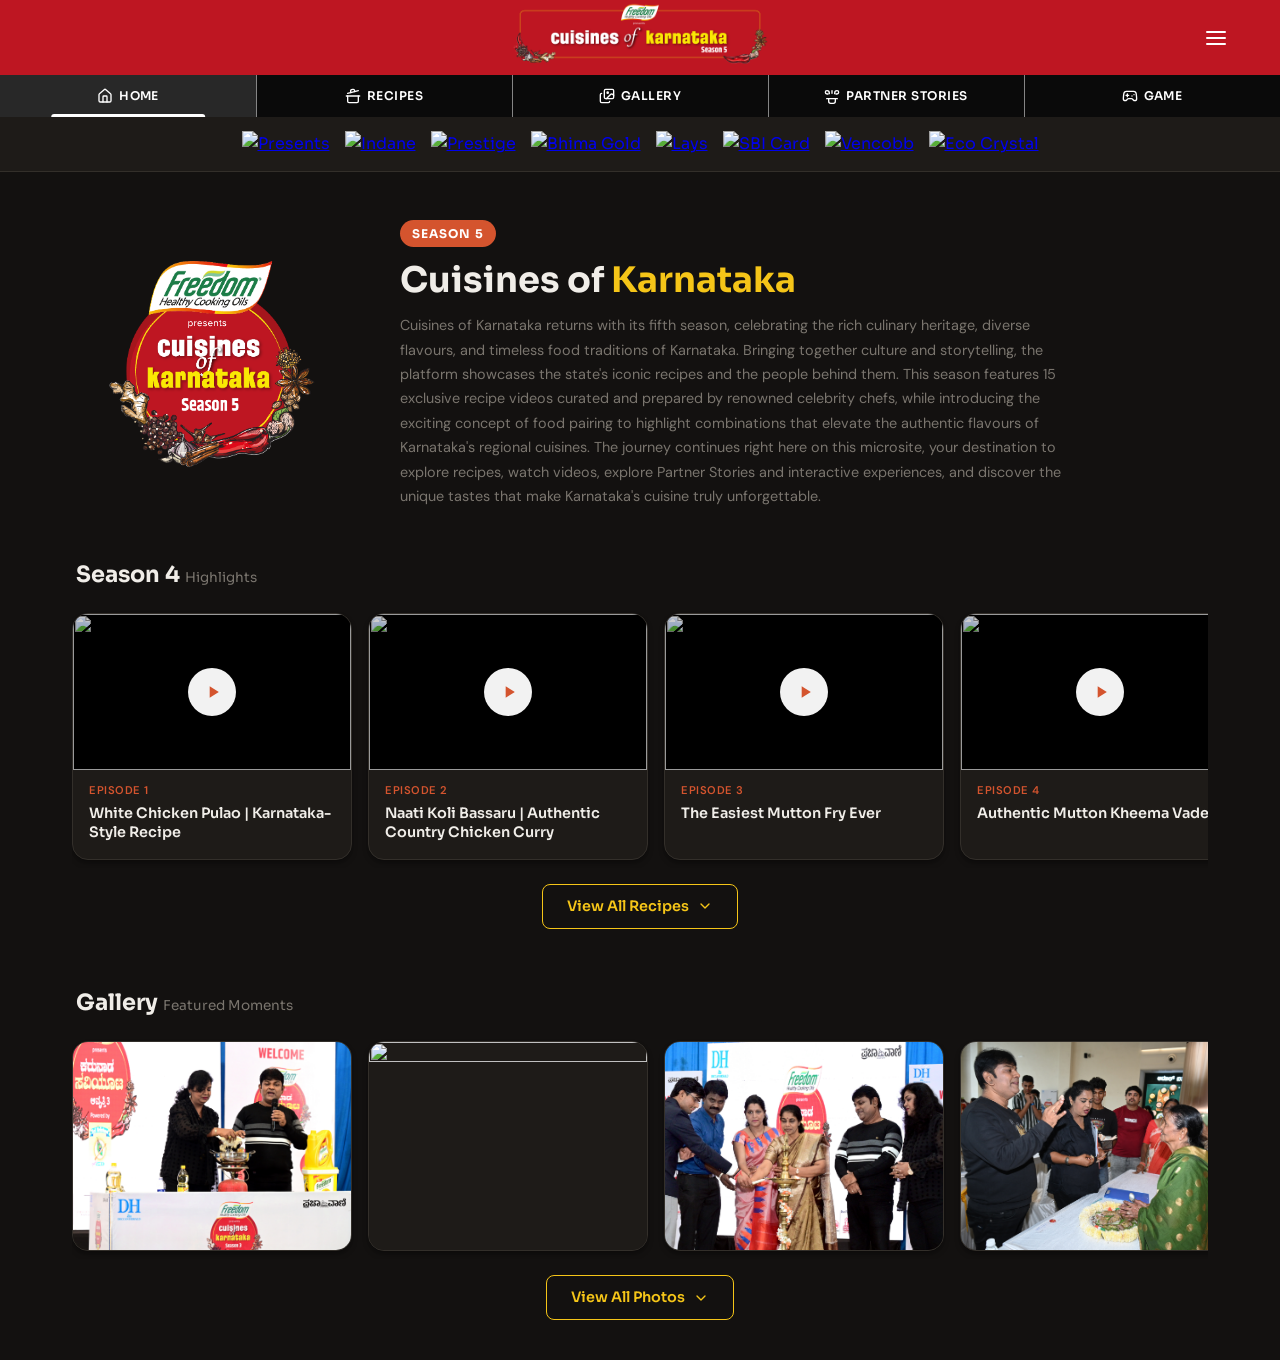
==== index.html @ 7f27156d "Replace contest with partner stories" ====
<!DOCTYPE html>
<html lang="en">
<head>
  <meta charset="UTF-8">
  <meta name="viewport" content="width=device-width, initial-scale=1.0">
  <title>Cuisines of Karnataka</title>
  <link rel="preconnect" href="https://fonts.googleapis.com">
  <link rel="preconnect" href="https://fonts.gstatic.com" crossorigin>
  <link href="https://fonts.googleapis.com/css2?family=Sora:wght@400;600;700&family=DM+Sans:wght@400;500&display=swap" rel="stylesheet">
  <link rel="stylesheet" href="https://product-tpml.github.io/COK/site/style.css">
</head>
<body>

<!-- ===== SHARED HEADER ===== -->
<header class="site-header">
  <div class="header-top">
    <div class="header-top-inner">
      <div class="header-top-left">
        <button class="mobile-menu-btn" id="mobile-menu-btn" aria-label="Open menu">
          <svg viewBox="0 0 24 24" fill="none" stroke="currentColor" stroke-width="2" stroke-linecap="round"><line x1="3" y1="6" x2="21" y2="6"></line><line x1="3" y1="12" x2="21" y2="12"></line><line x1="3" y1="18" x2="21" y2="18"></line></svg>
        </button>
        <a href="#home" class="logo"><img src="https://product-tpml.github.io/COK/site/S5%20Logo%20Rect.png" alt="COK"></a>
      </div>
      <div class="header-top-right">
        <button class="desktop-menu-btn" id="desktop-menu-btn" aria-label="Open menu">
          <svg viewBox="0 0 24 24" fill="none" stroke="currentColor" stroke-width="2" stroke-linecap="round"><line x1="3" y1="6" x2="21" y2="6"></line><line x1="3" y1="12" x2="21" y2="12"></line><line x1="3" y1="18" x2="21" y2="18"></line></svg>
        </button>
      </div>
    </div>
  </div>
  <div class="header-strip">
    <div class="strip-inner">
      <div class="strip-divider" style="left:20%"></div>
      <div class="strip-divider" style="left:40%"></div>
      <div class="strip-divider" style="left:60%"></div>
      <div class="strip-divider" style="left:80%"></div>
      <nav class="strip-nav">
        <a href="#home" data-nav="home"><svg width="16" height="16" viewBox="0 0 24 24" fill="none" stroke="currentColor" stroke-width="2" stroke-linecap="round" stroke-linejoin="round"><path d="M15 21v-8a1 1 0 0 0-1-1h-4a1 1 0 0 0-1 1v8"/><path d="M3 10a2 2 0 0 1 .709-1.528l7-6a2 2 0 0 1 2.582 0l7 6A2 2 0 0 1 21 10v9a2 2 0 0 1-2 2H5a2 2 0 0 1-2-2z"/></svg>Home</a>
        <a href="#recipes" data-nav="recipes"><svg width="16" height="16" viewBox="0 0 24 24" fill="none" stroke="currentColor" stroke-width="2" stroke-linecap="round" stroke-linejoin="round"><path d="M2 12h20"/><path d="M20 12v8a2 2 0 0 1-2 2H6a2 2 0 0 1-2-2v-8"/><path d="m4 8 16-4"/><path d="m8.86 6.78-.45-1.81a2 2 0 0 1 1.45-2.43l1.94-.48a2 2 0 0 1 2.43 1.46l.45 1.8"/></svg>Recipes</a>
        <a href="#gallery" data-nav="gallery"><svg width="16" height="16" viewBox="0 0 24 24" fill="none" stroke="currentColor" stroke-width="2" stroke-linecap="round" stroke-linejoin="round"><path d="m22 11-1.296-1.296a2.4 2.4 0 0 0-3.408 0L11 16"/><path d="M4 8a2 2 0 0 0-2 2v10a2 2 0 0 0 2 2h10a2 2 0 0 0 2-2"/><circle cx="13" cy="7" r="1" fill="currentColor"/><rect x="8" y="2" width="14" height="14" rx="2"/></svg>Gallery</a>
        <a href="#partner-stories" data-nav="partner-stories"><svg width="16" height="16" viewBox="0 0 24 24" fill="none" stroke="currentColor" stroke-width="2" stroke-linecap="round" stroke-linejoin="round"><path d="M6 9H4.5a2.5 2.5 0 0 1 0-5C7 4 8 5.5 8 8v.5"/><path d="M18 9h1.5a2.5 2.5 0 0 0 0-5C17 4 16 5.5 16 8v.5"/><path d="M4 16h16"/><path d="M12 4v4"/><path d="M7 16v4a3 3 0 0 0 3 3h4a3 3 0 0 0 3-3v-4"/></svg>Partner Stories</a>
        <a href="#game" data-nav="game"><svg width="16" height="16" viewBox="0 0 24 24" fill="none" stroke="currentColor" stroke-width="2" stroke-linecap="round" stroke-linejoin="round"><line x1="6" x2="10" y1="11" y2="11"/><line x1="8" x2="8" y1="9" y2="13"/><line x1="15" x2="15.01" y1="12" y2="12"/><line x1="18" x2="18.01" y1="10" y2="10"/><path d="M17.32 5H6.68a4 4 0 0 0-3.978 3.59c-.006.052-.01.101-.017.152C2.604 9.416 2 14.456 2 16a3 3 0 0 0 3 3c1 0 1.5-.5 2-1l1.414-1.414A2 2 0 0 1 9.828 16h4.344a2 2 0 0 1 1.414.586L17 18c.5.5 1 1 2 1a3 3 0 0 0 3-3c0-1.545-.604-6.584-.685-7.258-.007-.05-.011-.1-.017-.151A4 4 0 0 0 17.32 5z"/></svg>Game</a>
      </nav>
    </div>
  </div>
  <div class="mobile-nav" id="mobile-nav">
    <div class="mobile-nav-panel">
      <button class="mobile-nav-close" id="mobile-nav-close" aria-label="Close menu">
        <svg width="24" height="24" viewBox="0 0 24 24" fill="none" stroke="currentColor" stroke-width="2" stroke-linecap="round"><line x1="18" y1="6" x2="6" y2="18"></line><line x1="6" y1="6" x2="18" y2="18"></line></svg>
      </button>
      <nav class="mobile-nav-links">
        <a href="#home"><svg width="16" height="16" viewBox="0 0 24 24" fill="none" stroke="currentColor" stroke-width="2" stroke-linecap="round" stroke-linejoin="round"><path d="M15 21v-8a1 1 0 0 0-1-1h-4a1 1 0 0 0-1 1v8"/><path d="M3 10a2 2 0 0 1 .709-1.528l7-6a2 2 0 0 1 2.582 0l7 6A2 2 0 0 1 21 10v9a2 2 0 0 1-2 2H5a2 2 0 0 1-2-2z"/></svg>Home</a>
        <a href="#recipes"><svg width="16" height="16" viewBox="0 0 24 24" fill="none" stroke="currentColor" stroke-width="2" stroke-linecap="round" stroke-linejoin="round"><path d="M2 12h20"/><path d="M20 12v8a2 2 0 0 1-2 2H6a2 2 0 0 1-2-2v-8"/><path d="m4 8 16-4"/><path d="m8.86 6.78-.45-1.81a2 2 0 0 1 1.45-2.43l1.94-.48a2 2 0 0 1 2.43 1.46l.45 1.8"/></svg>Recipes</a>
        <a href="#gallery"><svg width="16" height="16" viewBox="0 0 24 24" fill="none" stroke="currentColor" stroke-width="2" stroke-linecap="round" stroke-linejoin="round"><path d="m22 11-1.296-1.296a2.4 2.4 0 0 0-3.408 0L11 16"/><path d="M4 8a2 2 0 0 0-2 2v10a2 2 0 0 0 2 2h10a2 2 0 0 0 2-2"/><circle cx="13" cy="7" r="1" fill="currentColor"/><rect x="8" y="2" width="14" height="14" rx="2"/></svg>Gallery</a>
        <a href="#partner-stories"><svg width="16" height="16" viewBox="0 0 24 24" fill="none" stroke="currentColor" stroke-width="2" stroke-linecap="round" stroke-linejoin="round"><path d="M6 9H4.5a2.5 2.5 0 0 1 0-5C7 4 8 5.5 8 8v.5"/><path d="M18 9h1.5a2.5 2.5 0 0 0 0-5C17 4 16 5.5 16 8v.5"/><path d="M4 16h16"/><path d="M12 4v4"/><path d="M7 16v4a3 3 0 0 0 3 3h4a3 3 0 0 0 3-3v-4"/></svg>Partner Stories</a>
        <a href="#game"><svg width="16" height="16" viewBox="0 0 24 24" fill="none" stroke="currentColor" stroke-width="2" stroke-linecap="round" stroke-linejoin="round"><line x1="6" x2="10" y1="11" y2="11"/><line x1="8" x2="8" y1="9" y2="13"/><line x1="15" x2="15.01" y1="12" y2="12"/><line x1="18" x2="18.01" y1="10" y2="10"/><path d="M17.32 5H6.68a4 4 0 0 0-3.978 3.59c-.006.052-.01.101-.017.152C2.604 9.416 2 14.456 2 16a3 3 0 0 0 3 3c1 0 1.5-.5 2-1l1.414-1.414A2 2 0 0 1 9.828 16h4.344a2 2 0 0 1 1.414.586L17 18c.5.5 1 1 2 1a3 3 0 0 0 3-3c0-1.545-.604-6.584-.685-7.258-.007-.05-.011-.1-.017-.151A4 4 0 0 0 17.32 5z"/></svg>Game</a>
      </nav>
    </div>
  </div>
  <div class="sponsor-bar">
    <div class="sponsor-container">
      <div class="sponsor-card">
        <a href="https://www.freedomhealthyoil.com/" target="_blank" rel="noopener"><img src="https://tpml-sites.s3.ap-south-1.amazonaws.com/images/freedom.png" alt="Presents"></a>
      </div>
      <div class="sponsor-slider">
        <div id="sponsorCarousel1" class="sponsor-carousel">
          <div class="sponsor-carousel-inner">
            <div class="sponsor-item active"><a href="https://iocl.com/pages/indane-cooking-gas-overview" target="_blank" rel="noopener"><img src="https://tpml-sites.s3.ap-south-1.amazonaws.com/images/lpg.png" alt="Indane"></a></div>
            <div class="sponsor-item"><a href="https://ttkprestige.com/" target="_blank" rel="noopener"><img src="https://tpml-sites.s3.ap-south-1.amazonaws.com/images/prestige.png" alt="Prestige"></a></div>
            <div class="sponsor-item"><a href="https://www.bhimagold.com/" target="_blank" rel="noopener"><img src="https://tpml-sites.s3.ap-south-1.amazonaws.com/images/bhima.png" alt="Bhima Gold"></a></div>
            <div class="sponsor-item"><a href="https://www.lays.com/" target="_blank" rel="noopener"><img src="https://tpml-sites.s3.ap-south-1.amazonaws.com/images/lays.png" alt="Lays"></a></div>
          </div>
        </div>
      </div>
      <div class="sponsor-slider">
        <div id="sponsorCarousel2" class="sponsor-carousel">
          <div class="sponsor-carousel-inner">
            <div class="sponsor-item active"><a href="https://www.sbicard.com/" target="_blank" rel="noopener"><img src="https://tpml-sites.s3.ap-south-1.amazonaws.com/images/sbi.png" alt="SBI Card"></a></div>
            <div class="sponsor-item"><a href="https://vencobbchicken.com/" target="_blank" rel="noopener"><img src="https://tpml-sites.s3.ap-south-1.amazonaws.com/images/vencobb.png" alt="Vencobb"></a></div>
            <div class="sponsor-item"><a href="https://www.ecocrystal.in/" target="_blank" rel="noopener"><img src="https://tpml-sites.s3.ap-south-1.amazonaws.com/images/eco-crystal.png" alt="Eco Crystal"></a></div>
          </div>
        </div>
      </div>
    </div>
  </div>
</header>

<!-- ===== CONTENT SECTIONS ===== -->
<main>
  <!-- HOME -->
  <section id="home" class="section">
    <section class="hero">
      <div class="hero-inner">
        <div class="hero-logo"><img src="https://product-tpml.github.io/COK/site/S5%20Logo%20Circle.png" alt="Season 5"></div>
        <div class="hero-text">
          <div class="hero-badge">Season 5</div>
          <h1>Cuisines of <span>Karnataka</span></h1>
          <p>Cuisines of Karnataka returns with its fifth season, celebrating the rich culinary heritage, diverse flavours, and timeless food traditions of Karnataka. Bringing together culture and storytelling, the platform showcases the state's iconic recipes and the people behind them. This season features 15 exclusive recipe videos curated and prepared by renowned celebrity chefs, while introducing the exciting concept of food pairing to highlight combinations that elevate the authentic flavours of Karnataka's regional cuisines. The journey continues right here on this microsite, your destination to explore recipes, watch videos, explore Partner Stories and interactive experiences, and discover the unique tastes that make Karnataka's cuisine truly unforgettable.</p>
        </div>
      </div>
    </section>

    <section class="featured" id="featured">
      <div class="featured-header">
        <h2>Season 4 <small>Highlights</small></h2>
      </div>
      <div class="carousel" id="featuredCarousel"></div>
      <div class="view-more-wrap">
        <a href="#recipes" class="view-more-btn">View All Recipes <svg width="16" height="16" viewBox="0 0 24 24" fill="none" stroke="currentColor" stroke-width="2" stroke-linecap="round" stroke-linejoin="round"><polyline points="6 9 12 15 18 9"/></svg></a>
      </div>
    </section>

    <section class="featured" id="featuredGallery">
      <div class="featured-header">
        <h2>Gallery <small>Featured Moments</small></h2>
      </div>
      <div class="carousel" id="galleryCarousel"></div>
      <div class="view-more-wrap">
        <a href="#gallery" class="view-more-btn">View All Photos <svg width="16" height="16" viewBox="0 0 24 24" fill="none" stroke="currentColor" stroke-width="2" stroke-linecap="round" stroke-linejoin="round"><polyline points="6 9 12 15 18 9"/></svg></a>
      </div>
    </section>

    <div class="lightbox" id="galleryLightbox">
      <button class="lightbox-close" id="glbClose">&times;</button>
      <button class="lightbox-arrow prev" id="glbPrev">&#8249;</button>
      <img id="glbImg" src="" alt="">
      <button class="lightbox-arrow next" id="glbNext">&#8250;</button>
      <div class="lightbox-counter" id="glbCounter"></div>
    </div>
  </section>

  <!-- RECIPES -->
  <section id="recipes" class="section">
    <h1 class="page-title">
      <svg width="28" height="28" viewBox="0 0 24 24" fill="#F5C518" stroke="#F5C518" stroke-width="1.5" stroke-linecap="round" stroke-linejoin="round"><path d="M2 12h20"/><path d="M20 12v8a2 2 0 0 1-2 2H6a2 2 0 0 1-2-2v-8"/><path d="m4 8 16-4"/><path d="m8.86 6.78-.45-1.81a2 2 0 0 1 1.45-2.43l1.94-.48a2 2 0 0 1 2.43 1.46l.45 1.8"/></svg>
      Recipes
    </h1>
    <nav class="season-tabs" id="season-tabs"></nav>

    <div class="container">
      <div class="grid" id="video-grid"></div>
      <footer>
        <p>Playlist: PL4tXltXT0TCWhrTT31fLGpTr2VoHHHov5</p>
      </footer>
    </div>

    <button class="jump-fab" id="jump-fab" aria-label="Jump to episode">
      <svg width="20" height="20" viewBox="0 0 24 24" fill="none" stroke="currentColor" stroke-width="2" stroke-linecap="round" stroke-linejoin="round">
        <line x1="8" y1="6" x2="21" y2="6"></line>
        <line x1="8" y1="12" x2="21" y2="12"></line>
        <line x1="8" y1="18" x2="21" y2="18"></line>
        <line x1="3" y1="6" x2="3.01" y2="6"></line>
        <line x1="3" y1="12" x2="3.01" y2="12"></line>
        <line x1="3" y1="18" x2="3.01" y2="18"></line>
      </svg>
    </button>

    <div class="jump-overlay" id="jump-overlay"></div>

    <div class="jump-panel" id="jump-panel">
      <div class="jump-panel-header">
        <h3>Jump to Episode</h3>
        <button class="jump-panel-close" id="jump-close" aria-label="Close panel">
          <svg width="18" height="18" viewBox="0 0 24 24" fill="none" stroke="currentColor" stroke-width="2" stroke-linecap="round" stroke-linejoin="round">
            <line x1="18" y1="6" x2="6" y2="18"></line>
            <line x1="6" y1="6" x2="18" y2="18"></line>
          </svg>
        </button>
      </div>
      <div class="jump-search">
        <span class="jump-search-icon">
          <svg width="16" height="16" viewBox="0 0 24 24" fill="none" stroke="currentColor" stroke-width="2" stroke-linecap="round" stroke-linejoin="round">
            <circle cx="11" cy="11" r="8"></circle>
            <line x1="21" y1="21" x2="16.65" y2="16.65"></line>
          </svg>
        </span>
        <input type="text" id="jump-search-input" placeholder="Search episodes..." autocomplete="off">
        <button class="jump-search-clear" id="jump-search-clear" aria-label="Clear search">
          <svg width="14" height="14" viewBox="0 0 24 24" fill="none" stroke="currentColor" stroke-width="2" stroke-linecap="round" stroke-linejoin="round">
            <line x1="18" y1="6" x2="6" y2="18"></line>
            <line x1="6" y1="6" x2="18" y2="18"></line>
          </svg>
        </button>
      </div>
      <div class="jump-panel-body" id="jump-panel-body"></div>
    </div>
  </section>

  <!-- GALLERY -->
  <section id="gallery" class="section">
    <div class="page">
      <div class="page-header">
        <svg width="24" height="24" viewBox="0 0 24 24" fill="none" stroke="var(--accent)" stroke-width="1.5" stroke-linecap="round" stroke-linejoin="round"><path d="m22 11-1.296-1.296a2.4 2.4 0 0 0-3.408 0L11 16"/><path d="M4 8a2 2 0 0 0-2 2v10a2 2 0 0 0 2 2h10a2 2 0 0 0 2-2"/><rect x="8" y="2" width="14" height="14" rx="2"/></svg>
        <h1>Gallery</h1>
      </div>
      <div class="gallery-grid" id="galleryGrid"></div>
    </div>

    <div class="lightbox" id="gLightbox">
      <button class="lightbox-close" id="gLightboxClose">&times;</button>
      <button class="lightbox-arrow prev" id="gLbPrev">&#8249;</button>
      <img id="gLightboxImg" src="" alt="">
      <button class="lightbox-arrow next" id="gLbNext">&#8250;</button>
      <div class="lightbox-counter" id="gLbCounter"></div>
    </div>
  </section>

  <!-- PARTNER STORIES -->
  <section id="partner-stories" class="section">
    <div class="ps-header">
      <div class="ps-header-content">
        <h1>Partner Stories</h1>
        <p>Stories from the brands and partners that make this celebration of Karnataka cuisine possible.</p>
      </div>
    </div>

    <div id="ps-listing">
      <div id="ps-featured"></div>
      <div id="ps-cards"></div>
    </div>

    <div id="ps-detail" style="display:none">
      <a href="#partner-stories" class="ps-back">&larr; Back to stories</a>
      <article class="ps-article">
        <img id="ps-detail-hero" src="" alt="">
        <div class="ps-article-body">
          <h1 id="ps-detail-headline"></h1>
          <div id="ps-detail-content"></div>
        </div>
      </article>
    </div>
  </section>

  <!-- GAME -->
  <section id="game" class="section">
    <div id="game-inner">
      <canvas id="gPlayCanvas"></canvas>

      <div id="gHud">
        <div id="gStreakDisplay">🔥 Streak: <span id="gStreakNum">0</span></div>
        <div id="gScoreDisplay">🏆 <span id="gScoreNum">0</span></div>
        <div id="gLevelDisplay">L<span id="gLevelNum">1</span></div>
      </div>

      <div id="gHeader">
        <div id="gDishName"></div>
        <div id="gChecklist"></div>
      </div>

      <div id="gTitleScreen" class="overlay visible">
        <img src="https://product-tpml.github.io/COK/site/S5%20Logo%20Rect.png" alt="COK" id="gTitleLogo">
        <h1>Santhe Run</h1>
        <div class="slideshow" id="gSlideshow">
          <div class="slide active" style="gap:4px;">
            <div style="display:flex;gap:16px;align-items:center;justify-content:center;">
              <div style="display:flex;flex-direction:column;align-items:center;gap:2px;">
                <span style="font-size:28px;">⬅</span>
                <span style="font-size:11px;color:var(--text-muted);">Left</span>
              </div>
              <div style="display:flex;flex-direction:column;align-items:center;gap:2px;">
                <span style="font-size:28px;">➡</span>
                <span style="font-size:11px;color:var(--text-muted);">Right</span>
              </div>
              <div style="display:flex;flex-direction:column;align-items:center;gap:2px;margin-left:16px;padding-left:16px;border-left:1px solid var(--border);">
                <span style="font-size:28px;">⬆</span>
                <span style="font-size:11px;color:var(--text-muted);">Up</span>
              </div>
            </div>
            <p>Swipe or tap left/right to <strong>move</strong>, up to <strong>jump</strong></p>
          </div>
          <div class="slide">
            <div class="slide-icon" id="gSlideCorrect">🍗</div>
            <p>Catch the <strong>right ingredients</strong> to complete the recipe</p>
          </div>
          <div class="slide">
            <canvas class="slide-baskets" width="120" height="32"></canvas>
            <p>Avoid wrong ones — you only have <strong>3 baskets</strong>!</p>
          </div>
          <div class="slide">
            <div class="slide-icon">🍽🍽</div>
            <p>Complete <strong>2 dishes</strong> to level up and unlock harder recipes</p>
          </div>
          <div class="slide-dots" id="gSlideDots"></div>
        </div>
        <div class="stat-row" id="gTitleBestStreak"></div>
        <div class="stat-row" id="gTitleBestScore"></div>
        <button class="btn" id="gStartBtn">Tap to Start</button>
        <a href="#home" class="cta-link" style="margin-top:4px;display:inline-flex;align-items:center;gap:6px"><svg width="16" height="16" viewBox="0 0 24 24" fill="none" stroke="currentColor" stroke-width="2" stroke-linecap="round" stroke-linejoin="round"><path d="M15 21v-8a1 1 0 0 0-1-1h-4a1 1 0 0 0-1 1v8"/><path d="M3 10a2 2 0 0 1 .709-1.528l7-6a2 2 0 0 1 2.582 0l7 6A2 2 0 0 1 21 10v9a2 2 0 0 1-2 2H5a2 2 0 0 1-2-2z"/></svg>Back to Home</a>
      </div>

      <div id="gRecipePreview" class="overlay">
        <h1 id="gRpDishName"></h1>
        <p id="gRpDesc"></p>
        <div id="gRpIngredients"></div>
        <button class="btn" id="gRpProceed"><span>Proceed</span></button>
      </div>

      <div id="gCompleteModal" class="overlay">
        <div class="modal-card">
          <div class="flip-inner">
            <div class="flip-front">
              <h2>🎉 Dish Complete!</h2>
              <p id="gModalDishFront" style="font-size:16px;color:var(--text);margin:4px 0 8px;"></p>
              <div id="gModalIngredients"></div>
            </div>
            <div class="flip-back">
              <h2 style="color:#2ECC54;margin:0 0 2px;font-size:22px;">🎉 Dish Complete!</h2>
              <h1 id="gModalDishBack" style="font-family:var(--font-heading);font-weight:700;font-size:22px;color:var(--accent);margin:0 0 10px;"></h1>
              <div class="thumb-wrap" id="gModalThumbWrap">
                <iframe id="gModalVideo" width="100%" height="100%" src="" frameborder="0" allowfullscreen allow="encrypted-media"></iframe>
              </div>
              <button class="btn" id="gNextDishBtn">Next Dish →</button>
            </div>
          </div>
        </div>
      </div>

      <div id="gFlashOverlay"></div>

      <div id="gGameOver" class="overlay">
        <h1>Game Over</h1>
        <div class="score-text" id="gGoScore"></div>
        <div class="best-text" id="gGoBest"></div>
        <div class="last-dish" id="gGoLastDish"></div>
        <div class="thumb-wrap" id="gGoThumbWrap" style="margin:8px auto;">
          <img id="gGoThumb" src="" alt="Video thumbnail" class="modal-thumb-img">
          <div class="play-icon">▶</div>
        </div>
        <a class="cta-link" id="gGoCta" href="#" target="_blank" rel="noopener">Watch this recipe →</a>
        <div style="display:flex;gap:10px;margin-top:8px;flex-wrap:wrap;justify-content:center">
          <button class="btn" id="gRestartBtn">Play Again</button>
          <a href="#home" class="btn" style="text-decoration:none;display:inline-flex;align-items:center;gap:6px"><svg width="16" height="16" viewBox="0 0 24 24" fill="none" stroke="currentColor" stroke-width="2" stroke-linecap="round" stroke-linejoin="round"><path d="M15 21v-8a1 1 0 0 0-1-1h-4a1 1 0 0 0-1 1v8"/><path d="M3 10a2 2 0 0 1 .709-1.528l7-6a2 2 0 0 1 2.582 0l7 6A2 2 0 0 1 21 10v9a2 2 0 0 1-2 2H5a2 2 0 0 1-2-2z"/></svg>Home</a>
        </div>
      </div>

      <div id="gLevelUpBanner">
        <div class="lvl-title">LEVEL UP!</div>
        <div class="lvl-num" id="gLvlNum"></div>
      </div>
    </div>
  </section>
</main>

<!-- ===== BOTTOM NAV ===== -->
<nav class="bottom-nav">
  <div class="bottom-nav-inner">
    <a href="#home" class="bottom-nav-item" data-nav="home"><svg width="16" height="16" viewBox="0 0 24 24" fill="none" stroke="currentColor" stroke-width="2" stroke-linecap="round" stroke-linejoin="round"><path d="M15 21v-8a1 1 0 0 0-1-1h-4a1 1 0 0 0-1 1v8"/><path d="M3 10a2 2 0 0 1 .709-1.528l7-6a2 2 0 0 1 2.582 0l7 6A2 2 0 0 1 21 10v9a2 2 0 0 1-2 2H5a2 2 0 0 1-2-2z"/></svg>Home</a>
    <a href="#recipes" class="bottom-nav-item" data-nav="recipes"><svg width="20" height="20" viewBox="0 0 24 24" fill="none" stroke="currentColor" stroke-width="2" stroke-linecap="round" stroke-linejoin="round"><path d="M2 12h20"/><path d="M20 12v8a2 2 0 0 1-2 2H6a2 2 0 0 1-2-2v-8"/><path d="m4 8 16-4"/><path d="m8.86 6.78-.45-1.81a2 2 0 0 1 1.45-2.43l1.94-.48a2 2 0 0 1 2.43 1.46l.45 1.8"/></svg>Recipes</a>
    <a href="#gallery" class="bottom-nav-item" data-nav="gallery"><svg width="16" height="16" viewBox="0 0 24 24" fill="none" stroke="currentColor" stroke-width="2" stroke-linecap="round" stroke-linejoin="round"><path d="m22 11-1.296-1.296a2.4 2.4 0 0 0-3.408 0L11 16"/><path d="M4 8a2 2 0 0 0-2 2v10a2 2 0 0 0 2 2h10a2 2 0 0 0 2-2"/><circle cx="13" cy="7" r="1" fill="currentColor"/><rect x="8" y="2" width="14" height="14" rx="2"/></svg>Gallery</a>
    <a href="#partner-stories" class="bottom-nav-item" data-nav="partner-stories"><svg width="16" height="16" viewBox="0 0 24 24" fill="none" stroke="currentColor" stroke-width="2" stroke-linecap="round" stroke-linejoin="round"><path d="M6 9H4.5a2.5 2.5 0 0 1 0-5C7 4 8 5.5 8 8v.5"/><path d="M18 9h1.5a2.5 2.5 0 0 0 0-5C17 4 16 5.5 16 8v.5"/><path d="M4 16h16"/><path d="M12 4v4"/><path d="M7 16v4a3 3 0 0 0 3 3h4a3 3 0 0 0 3-3v-4"/></svg>Partner Stories</a>
    <a href="#game" class="bottom-nav-item" data-nav="game"><svg width="16" height="16" viewBox="0 0 24 24" fill="none" stroke="currentColor" stroke-width="2" stroke-linecap="round" stroke-linejoin="round"><line x1="6" x2="10" y1="11" y2="11"/><line x1="8" x2="8" y1="9" y2="13"/><line x1="15" x2="15.01" y1="12" y2="12"/><line x1="18" x2="18.01" y1="10" y2="10"/><path d="M17.32 5H6.68a4 4 0 0 0-3.978 3.59c-.006.052-.01.101-.017.152C2.604 9.416 2 14.456 2 16a3 3 0 0 0 3 3c1 0 1.5-.5 2-1l1.414-1.414A2 2 0 0 1 9.828 16h4.344a2 2 0 0 1 1.414.586L17 18c.5.5 1 1 2 1a3 3 0 0 0 3-3c0-1.545-.604-6.584-.685-7.258-.007-.05-.011-.1-.017-.151A4 4 0 0 0 17.32 5z"/></svg>Game</a>
  </div>
</nav>

<script src="https://product-tpml.github.io/COK/site/icon_data.js"></script>
<script src="https://product-tpml.github.io/COK/site/main.js"></script>
</body>
</html>
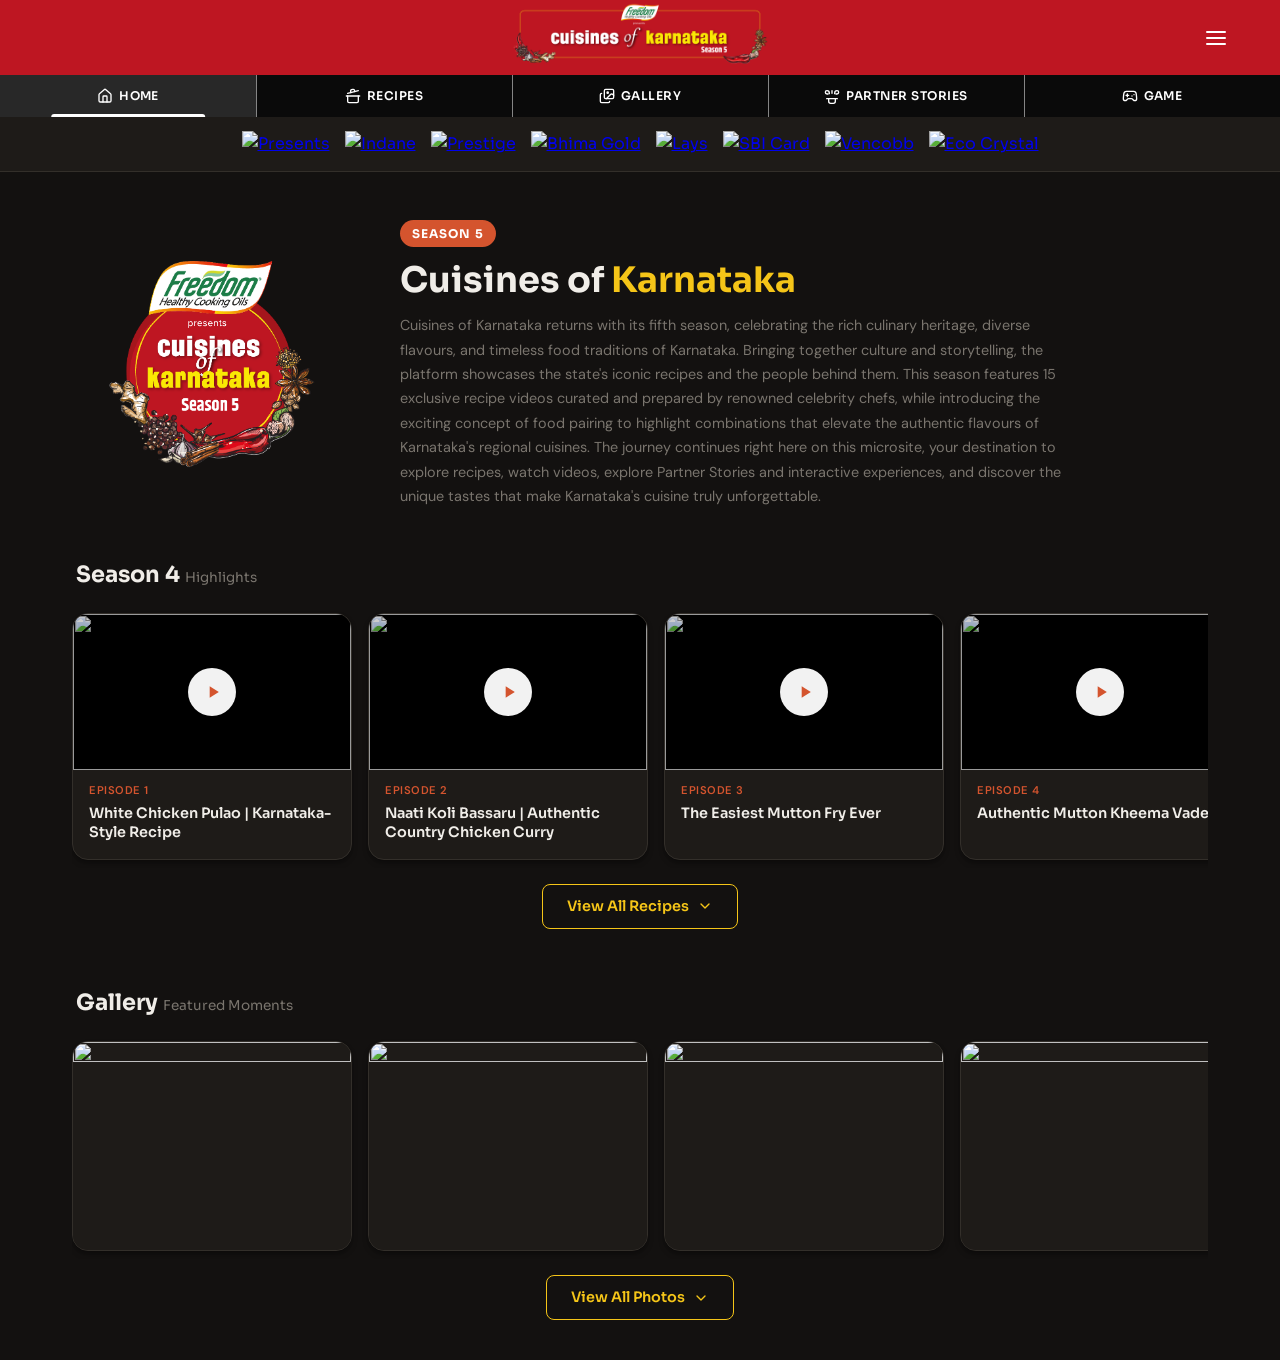
==== commit 22432d8d: "Add English Kannada language flag" ====
--- a/index.html
+++ b/index.html
@@ -16,13 +16,13 @@
   <div class="header-top">
     <div class="header-top-inner">
       <div class="header-top-left">
-        <button class="mobile-menu-btn" id="mobile-menu-btn" aria-label="Open menu">
+        <button class="mobile-menu-btn" id="mobile-menu-btn" aria-label="Open menu" data-i18n-aria="header.menuOpenAria">
           <svg viewBox="0 0 24 24" fill="none" stroke="currentColor" stroke-width="2" stroke-linecap="round"><line x1="3" y1="6" x2="21" y2="6"></line><line x1="3" y1="12" x2="21" y2="12"></line><line x1="3" y1="18" x2="21" y2="18"></line></svg>
         </button>
-        <a href="#home" class="logo"><img src="https://product-tpml.github.io/COK/site/S5%20Logo%20Rect.png" alt="COK"></a>
+        <a href="#home" class="logo"><img src="https://product-tpml.github.io/COK/site/S5%20Logo%20Rect.png" alt="COK" data-i18n-alt="header.logoAlt"></a>
       </div>
       <div class="header-top-right">
-        <button class="desktop-menu-btn" id="desktop-menu-btn" aria-label="Open menu">
+        <button class="desktop-menu-btn" id="desktop-menu-btn" aria-label="Open menu" data-i18n-aria="header.menuOpenAria">
           <svg viewBox="0 0 24 24" fill="none" stroke="currentColor" stroke-width="2" stroke-linecap="round"><line x1="3" y1="6" x2="21" y2="6"></line><line x1="3" y1="12" x2="21" y2="12"></line><line x1="3" y1="18" x2="21" y2="18"></line></svg>
         </button>
       </div>
@@ -35,49 +35,49 @@
       <div class="strip-divider" style="left:60%"></div>
       <div class="strip-divider" style="left:80%"></div>
       <nav class="strip-nav">
-        <a href="#home" data-nav="home"><svg width="16" height="16" viewBox="0 0 24 24" fill="none" stroke="currentColor" stroke-width="2" stroke-linecap="round" stroke-linejoin="round"><path d="M15 21v-8a1 1 0 0 0-1-1h-4a1 1 0 0 0-1 1v8"/><path d="M3 10a2 2 0 0 1 .709-1.528l7-6a2 2 0 0 1 2.582 0l7 6A2 2 0 0 1 21 10v9a2 2 0 0 1-2 2H5a2 2 0 0 1-2-2z"/></svg>Home</a>
-        <a href="#recipes" data-nav="recipes"><svg width="16" height="16" viewBox="0 0 24 24" fill="none" stroke="currentColor" stroke-width="2" stroke-linecap="round" stroke-linejoin="round"><path d="M2 12h20"/><path d="M20 12v8a2 2 0 0 1-2 2H6a2 2 0 0 1-2-2v-8"/><path d="m4 8 16-4"/><path d="m8.86 6.78-.45-1.81a2 2 0 0 1 1.45-2.43l1.94-.48a2 2 0 0 1 2.43 1.46l.45 1.8"/></svg>Recipes</a>
-        <a href="#gallery" data-nav="gallery"><svg width="16" height="16" viewBox="0 0 24 24" fill="none" stroke="currentColor" stroke-width="2" stroke-linecap="round" stroke-linejoin="round"><path d="m22 11-1.296-1.296a2.4 2.4 0 0 0-3.408 0L11 16"/><path d="M4 8a2 2 0 0 0-2 2v10a2 2 0 0 0 2 2h10a2 2 0 0 0 2-2"/><circle cx="13" cy="7" r="1" fill="currentColor"/><rect x="8" y="2" width="14" height="14" rx="2"/></svg>Gallery</a>
-        <a href="#partner-stories" data-nav="partner-stories"><svg width="16" height="16" viewBox="0 0 24 24" fill="none" stroke="currentColor" stroke-width="2" stroke-linecap="round" stroke-linejoin="round"><path d="M6 9H4.5a2.5 2.5 0 0 1 0-5C7 4 8 5.5 8 8v.5"/><path d="M18 9h1.5a2.5 2.5 0 0 0 0-5C17 4 16 5.5 16 8v.5"/><path d="M4 16h16"/><path d="M12 4v4"/><path d="M7 16v4a3 3 0 0 0 3 3h4a3 3 0 0 0 3-3v-4"/></svg>Partner Stories</a>
-        <a href="#game" data-nav="game"><svg width="16" height="16" viewBox="0 0 24 24" fill="none" stroke="currentColor" stroke-width="2" stroke-linecap="round" stroke-linejoin="round"><line x1="6" x2="10" y1="11" y2="11"/><line x1="8" x2="8" y1="9" y2="13"/><line x1="15" x2="15.01" y1="12" y2="12"/><line x1="18" x2="18.01" y1="10" y2="10"/><path d="M17.32 5H6.68a4 4 0 0 0-3.978 3.59c-.006.052-.01.101-.017.152C2.604 9.416 2 14.456 2 16a3 3 0 0 0 3 3c1 0 1.5-.5 2-1l1.414-1.414A2 2 0 0 1 9.828 16h4.344a2 2 0 0 1 1.414.586L17 18c.5.5 1 1 2 1a3 3 0 0 0 3-3c0-1.545-.604-6.584-.685-7.258-.007-.05-.011-.1-.017-.151A4 4 0 0 0 17.32 5z"/></svg>Game</a>
+        <a href="#home" data-nav="home"><svg width="16" height="16" viewBox="0 0 24 24" fill="none" stroke="currentColor" stroke-width="2" stroke-linecap="round" stroke-linejoin="round"><path d="M15 21v-8a1 1 0 0 0-1-1h-4a1 1 0 0 0-1 1v8"/><path d="M3 10a2 2 0 0 1 .709-1.528l7-6a2 2 0 0 1 2.582 0l7 6A2 2 0 0 1 21 10v9a2 2 0 0 1-2 2H5a2 2 0 0 1-2-2z"/></svg><span data-i18n="nav.home">Home</span></a>
+        <a href="#recipes" data-nav="recipes"><svg width="16" height="16" viewBox="0 0 24 24" fill="none" stroke="currentColor" stroke-width="2" stroke-linecap="round" stroke-linejoin="round"><path d="M2 12h20"/><path d="M20 12v8a2 2 0 0 1-2 2H6a2 2 0 0 1-2-2v-8"/><path d="m4 8 16-4"/><path d="m8.86 6.78-.45-1.81a2 2 0 0 1 1.45-2.43l1.94-.48a2 2 0 0 1 2.43 1.46l.45 1.8"/></svg><span data-i18n="nav.recipes">Recipes</span></a>
+        <a href="#gallery" data-nav="gallery"><svg width="16" height="16" viewBox="0 0 24 24" fill="none" stroke="currentColor" stroke-width="2" stroke-linecap="round" stroke-linejoin="round"><path d="m22 11-1.296-1.296a2.4 2.4 0 0 0-3.408 0L11 16"/><path d="M4 8a2 2 0 0 0-2 2v10a2 2 0 0 0 2 2h10a2 2 0 0 0 2-2"/><circle cx="13" cy="7" r="1" fill="currentColor"/><rect x="8" y="2" width="14" height="14" rx="2"/></svg><span data-i18n="nav.gallery">Gallery</span></a>
+        <a href="#partner-stories" data-nav="partner-stories"><svg width="16" height="16" viewBox="0 0 24 24" fill="none" stroke="currentColor" stroke-width="2" stroke-linecap="round" stroke-linejoin="round"><path d="M6 9H4.5a2.5 2.5 0 0 1 0-5C7 4 8 5.5 8 8v.5"/><path d="M18 9h1.5a2.5 2.5 0 0 0 0-5C17 4 16 5.5 16 8v.5"/><path d="M4 16h16"/><path d="M12 4v4"/><path d="M7 16v4a3 3 0 0 0 3 3h4a3 3 0 0 0 3-3v-4"/></svg><span data-i18n="nav.partnerStories">Partner Stories</span></a>
+        <a href="#game" data-nav="game"><svg width="16" height="16" viewBox="0 0 24 24" fill="none" stroke="currentColor" stroke-width="2" stroke-linecap="round" stroke-linejoin="round"><line x1="6" x2="10" y1="11" y2="11"/><line x1="8" x2="8" y1="9" y2="13"/><line x1="15" x2="15.01" y1="12" y2="12"/><line x1="18" x2="18.01" y1="10" y2="10"/><path d="M17.32 5H6.68a4 4 0 0 0-3.978 3.59c-.006.052-.01.101-.017.152C2.604 9.416 2 14.456 2 16a3 3 0 0 0 3 3c1 0 1.5-.5 2-1l1.414-1.414A2 2 0 0 1 9.828 16h4.344a2 2 0 0 1 1.414.586L17 18c.5.5 1 1 2 1a3 3 0 0 0 3-3c0-1.545-.604-6.584-.685-7.258-.007-.05-.011-.1-.017-.151A4 4 0 0 0 17.32 5z"/></svg><span data-i18n="nav.game">Game</span></a>
       </nav>
     </div>
   </div>
   <div class="mobile-nav" id="mobile-nav">
     <div class="mobile-nav-panel">
-      <button class="mobile-nav-close" id="mobile-nav-close" aria-label="Close menu">
+      <button class="mobile-nav-close" id="mobile-nav-close" aria-label="Close menu" data-i18n-aria="header.menuCloseAria">
         <svg width="24" height="24" viewBox="0 0 24 24" fill="none" stroke="currentColor" stroke-width="2" stroke-linecap="round"><line x1="18" y1="6" x2="6" y2="18"></line><line x1="6" y1="6" x2="18" y2="18"></line></svg>
       </button>
       <nav class="mobile-nav-links">
-        <a href="#home"><svg width="16" height="16" viewBox="0 0 24 24" fill="none" stroke="currentColor" stroke-width="2" stroke-linecap="round" stroke-linejoin="round"><path d="M15 21v-8a1 1 0 0 0-1-1h-4a1 1 0 0 0-1 1v8"/><path d="M3 10a2 2 0 0 1 .709-1.528l7-6a2 2 0 0 1 2.582 0l7 6A2 2 0 0 1 21 10v9a2 2 0 0 1-2 2H5a2 2 0 0 1-2-2z"/></svg>Home</a>
-        <a href="#recipes"><svg width="16" height="16" viewBox="0 0 24 24" fill="none" stroke="currentColor" stroke-width="2" stroke-linecap="round" stroke-linejoin="round"><path d="M2 12h20"/><path d="M20 12v8a2 2 0 0 1-2 2H6a2 2 0 0 1-2-2v-8"/><path d="m4 8 16-4"/><path d="m8.86 6.78-.45-1.81a2 2 0 0 1 1.45-2.43l1.94-.48a2 2 0 0 1 2.43 1.46l.45 1.8"/></svg>Recipes</a>
-        <a href="#gallery"><svg width="16" height="16" viewBox="0 0 24 24" fill="none" stroke="currentColor" stroke-width="2" stroke-linecap="round" stroke-linejoin="round"><path d="m22 11-1.296-1.296a2.4 2.4 0 0 0-3.408 0L11 16"/><path d="M4 8a2 2 0 0 0-2 2v10a2 2 0 0 0 2 2h10a2 2 0 0 0 2-2"/><circle cx="13" cy="7" r="1" fill="currentColor"/><rect x="8" y="2" width="14" height="14" rx="2"/></svg>Gallery</a>
-        <a href="#partner-stories"><svg width="16" height="16" viewBox="0 0 24 24" fill="none" stroke="currentColor" stroke-width="2" stroke-linecap="round" stroke-linejoin="round"><path d="M6 9H4.5a2.5 2.5 0 0 1 0-5C7 4 8 5.5 8 8v.5"/><path d="M18 9h1.5a2.5 2.5 0 0 0 0-5C17 4 16 5.5 16 8v.5"/><path d="M4 16h16"/><path d="M12 4v4"/><path d="M7 16v4a3 3 0 0 0 3 3h4a3 3 0 0 0 3-3v-4"/></svg>Partner Stories</a>
-        <a href="#game"><svg width="16" height="16" viewBox="0 0 24 24" fill="none" stroke="currentColor" stroke-width="2" stroke-linecap="round" stroke-linejoin="round"><line x1="6" x2="10" y1="11" y2="11"/><line x1="8" x2="8" y1="9" y2="13"/><line x1="15" x2="15.01" y1="12" y2="12"/><line x1="18" x2="18.01" y1="10" y2="10"/><path d="M17.32 5H6.68a4 4 0 0 0-3.978 3.59c-.006.052-.01.101-.017.152C2.604 9.416 2 14.456 2 16a3 3 0 0 0 3 3c1 0 1.5-.5 2-1l1.414-1.414A2 2 0 0 1 9.828 16h4.344a2 2 0 0 1 1.414.586L17 18c.5.5 1 1 2 1a3 3 0 0 0 3-3c0-1.545-.604-6.584-.685-7.258-.007-.05-.011-.1-.017-.151A4 4 0 0 0 17.32 5z"/></svg>Game</a>
+        <a href="#home"><svg width="16" height="16" viewBox="0 0 24 24" fill="none" stroke="currentColor" stroke-width="2" stroke-linecap="round" stroke-linejoin="round"><path d="M15 21v-8a1 1 0 0 0-1-1h-4a1 1 0 0 0-1 1v8"/><path d="M3 10a2 2 0 0 1 .709-1.528l7-6a2 2 0 0 1 2.582 0l7 6A2 2 0 0 1 21 10v9a2 2 0 0 1-2 2H5a2 2 0 0 1-2-2z"/></svg><span data-i18n="nav.home">Home</span></a>
+        <a href="#recipes"><svg width="16" height="16" viewBox="0 0 24 24" fill="none" stroke="currentColor" stroke-width="2" stroke-linecap="round" stroke-linejoin="round"><path d="M2 12h20"/><path d="M20 12v8a2 2 0 0 1-2 2H6a2 2 0 0 1-2-2v-8"/><path d="m4 8 16-4"/><path d="m8.86 6.78-.45-1.81a2 2 0 0 1 1.45-2.43l1.94-.48a2 2 0 0 1 2.43 1.46l.45 1.8"/></svg><span data-i18n="nav.recipes">Recipes</span></a>
+        <a href="#gallery"><svg width="16" height="16" viewBox="0 0 24 24" fill="none" stroke="currentColor" stroke-width="2" stroke-linecap="round" stroke-linejoin="round"><path d="m22 11-1.296-1.296a2.4 2.4 0 0 0-3.408 0L11 16"/><path d="M4 8a2 2 0 0 0-2 2v10a2 2 0 0 0 2 2h10a2 2 0 0 0 2-2"/><circle cx="13" cy="7" r="1" fill="currentColor"/><rect x="8" y="2" width="14" height="14" rx="2"/></svg><span data-i18n="nav.gallery">Gallery</span></a>
+        <a href="#partner-stories"><svg width="16" height="16" viewBox="0 0 24 24" fill="none" stroke="currentColor" stroke-width="2" stroke-linecap="round" stroke-linejoin="round"><path d="M6 9H4.5a2.5 2.5 0 0 1 0-5C7 4 8 5.5 8 8v.5"/><path d="M18 9h1.5a2.5 2.5 0 0 0 0-5C17 4 16 5.5 16 8v.5"/><path d="M4 16h16"/><path d="M12 4v4"/><path d="M7 16v4a3 3 0 0 0 3 3h4a3 3 0 0 0 3-3v-4"/></svg><span data-i18n="nav.partnerStories">Partner Stories</span></a>
+        <a href="#game"><svg width="16" height="16" viewBox="0 0 24 24" fill="none" stroke="currentColor" stroke-width="2" stroke-linecap="round" stroke-linejoin="round"><line x1="6" x2="10" y1="11" y2="11"/><line x1="8" x2="8" y1="9" y2="13"/><line x1="15" x2="15.01" y1="12" y2="12"/><line x1="18" x2="18.01" y1="10" y2="10"/><path d="M17.32 5H6.68a4 4 0 0 0-3.978 3.59c-.006.052-.01.101-.017.152C2.604 9.416 2 14.456 2 16a3 3 0 0 0 3 3c1 0 1.5-.5 2-1l1.414-1.414A2 2 0 0 1 9.828 16h4.344a2 2 0 0 1 1.414.586L17 18c.5.5 1 1 2 1a3 3 0 0 0 3-3c0-1.545-.604-6.584-.685-7.258-.007-.05-.011-.1-.017-.151A4 4 0 0 0 17.32 5z"/></svg><span data-i18n="nav.game">Game</span></a>
       </nav>
     </div>
   </div>
   <div class="sponsor-bar">
     <div class="sponsor-container">
       <div class="sponsor-card">
-        <a href="https://www.freedomhealthyoil.com/" target="_blank" rel="noopener"><img src="https://tpml-sites.s3.ap-south-1.amazonaws.com/images/freedom.png" alt="Presents"></a>
+        <a href="https://www.freedomhealthyoil.com/" target="_blank" rel="noopener"><img src="https://tpml-sites.s3.ap-south-1.amazonaws.com/images/freedom.png" alt="Presents" data-i18n-alt="sponsors.freedom"></a>
       </div>
       <div class="sponsor-slider">
         <div id="sponsorCarousel1" class="sponsor-carousel">
           <div class="sponsor-carousel-inner">
-            <div class="sponsor-item active"><a href="https://iocl.com/pages/indane-cooking-gas-overview" target="_blank" rel="noopener"><img src="https://tpml-sites.s3.ap-south-1.amazonaws.com/images/lpg.png" alt="Indane"></a></div>
-            <div class="sponsor-item"><a href="https://ttkprestige.com/" target="_blank" rel="noopener"><img src="https://tpml-sites.s3.ap-south-1.amazonaws.com/images/prestige.png" alt="Prestige"></a></div>
-            <div class="sponsor-item"><a href="https://www.bhimagold.com/" target="_blank" rel="noopener"><img src="https://tpml-sites.s3.ap-south-1.amazonaws.com/images/bhima.png" alt="Bhima Gold"></a></div>
-            <div class="sponsor-item"><a href="https://www.lays.com/" target="_blank" rel="noopener"><img src="https://tpml-sites.s3.ap-south-1.amazonaws.com/images/lays.png" alt="Lays"></a></div>
+            <div class="sponsor-item active"><a href="https://iocl.com/pages/indane-cooking-gas-overview" target="_blank" rel="noopener"><img src="https://tpml-sites.s3.ap-south-1.amazonaws.com/images/lpg.png" alt="Indane" data-i18n-alt="sponsors.indane"></a></div>
+            <div class="sponsor-item"><a href="https://ttkprestige.com/" target="_blank" rel="noopener"><img src="https://tpml-sites.s3.ap-south-1.amazonaws.com/images/prestige.png" alt="Prestige" data-i18n-alt="sponsors.prestige"></a></div>
+            <div class="sponsor-item"><a href="https://www.bhimagold.com/" target="_blank" rel="noopener"><img src="https://tpml-sites.s3.ap-south-1.amazonaws.com/images/bhima.png" alt="Bhima Gold" data-i18n-alt="sponsors.bhimaGold"></a></div>
+            <div class="sponsor-item"><a href="https://www.lays.com/" target="_blank" rel="noopener"><img src="https://tpml-sites.s3.ap-south-1.amazonaws.com/images/lays.png" alt="Lays" data-i18n-alt="sponsors.lays"></a></div>
           </div>
         </div>
       </div>
       <div class="sponsor-slider">
         <div id="sponsorCarousel2" class="sponsor-carousel">
           <div class="sponsor-carousel-inner">
-            <div class="sponsor-item active"><a href="https://www.sbicard.com/" target="_blank" rel="noopener"><img src="https://tpml-sites.s3.ap-south-1.amazonaws.com/images/sbi.png" alt="SBI Card"></a></div>
-            <div class="sponsor-item"><a href="https://vencobbchicken.com/" target="_blank" rel="noopener"><img src="https://tpml-sites.s3.ap-south-1.amazonaws.com/images/vencobb.png" alt="Vencobb"></a></div>
-            <div class="sponsor-item"><a href="https://www.ecocrystal.in/" target="_blank" rel="noopener"><img src="https://tpml-sites.s3.ap-south-1.amazonaws.com/images/eco-crystal.png" alt="Eco Crystal"></a></div>
+            <div class="sponsor-item active"><a href="https://www.sbicard.com/" target="_blank" rel="noopener"><img src="https://tpml-sites.s3.ap-south-1.amazonaws.com/images/sbi.png" alt="SBI Card" data-i18n-alt="sponsors.sbiCard"></a></div>
+            <div class="sponsor-item"><a href="https://vencobbchicken.com/" target="_blank" rel="noopener"><img src="https://tpml-sites.s3.ap-south-1.amazonaws.com/images/vencobb.png" alt="Vencobb" data-i18n-alt="sponsors.vencobb"></a></div>
+            <div class="sponsor-item"><a href="https://www.ecocrystal.in/" target="_blank" rel="noopener"><img src="https://tpml-sites.s3.ap-south-1.amazonaws.com/images/eco-crystal.png" alt="Eco Crystal" data-i18n-alt="sponsors.ecoCrystal"></a></div>
           </div>
         </div>
       </div>
@@ -93,30 +93,30 @@
       <div class="hero-inner">
         <div class="hero-logo"><img src="https://product-tpml.github.io/COK/site/S5%20Logo%20Circle.png" alt="Season 5"></div>
         <div class="hero-text">
-          <div class="hero-badge">Season 5</div>
-          <h1>Cuisines of <span>Karnataka</span></h1>
-          <p>Cuisines of Karnataka returns with its fifth season, celebrating the rich culinary heritage, diverse flavours, and timeless food traditions of Karnataka. Bringing together culture and storytelling, the platform showcases the state's iconic recipes and the people behind them. This season features 15 exclusive recipe videos curated and prepared by renowned celebrity chefs, while introducing the exciting concept of food pairing to highlight combinations that elevate the authentic flavours of Karnataka's regional cuisines. The journey continues right here on this microsite, your destination to explore recipes, watch videos, explore Partner Stories and interactive experiences, and discover the unique tastes that make Karnataka's cuisine truly unforgettable.</p>
+          <div class="hero-badge" data-i18n="home.badge">Season 5</div>
+          <h1 data-i18n="home.heroTitle">Cuisines of <span>Karnataka</span></h1>
+          <p data-i18n="home.heroDescription">Cuisines of Karnataka returns with its fifth season, celebrating the rich culinary heritage, diverse flavours, and timeless food traditions of Karnataka. Bringing together culture and storytelling, the platform showcases the state's iconic recipes and the people behind them. This season features 15 exclusive recipe videos curated and prepared by renowned celebrity chefs, while introducing the exciting concept of food pairing to highlight combinations that elevate the authentic flavours of Karnataka's regional cuisines. The journey continues right here on this microsite, your destination to explore recipes, watch videos, explore Partner Stories and interactive experiences, and discover the unique tastes that make Karnataka's cuisine truly unforgettable.</p>
         </div>
       </div>
     </section>
 
     <section class="featured" id="featured">
       <div class="featured-header">
-        <h2>Season 4 <small>Highlights</small></h2>
+        <h2 data-i18n="home.featuredHeading">Season 4 <small>Highlights</small></h2>
       </div>
       <div class="carousel" id="featuredCarousel"></div>
       <div class="view-more-wrap">
-        <a href="#recipes" class="view-more-btn">View All Recipes <svg width="16" height="16" viewBox="0 0 24 24" fill="none" stroke="currentColor" stroke-width="2" stroke-linecap="round" stroke-linejoin="round"><polyline points="6 9 12 15 18 9"/></svg></a>
+        <a href="#recipes" class="view-more-btn"><span data-i18n="home.viewAllRecipes">View All Recipes</span> <svg width="16" height="16" viewBox="0 0 24 24" fill="none" stroke="currentColor" stroke-width="2" stroke-linecap="round" stroke-linejoin="round"><polyline points="6 9 12 15 18 9"/></svg></a>
       </div>
     </section>
 
     <section class="featured" id="featuredGallery">
       <div class="featured-header">
-        <h2>Gallery <small>Featured Moments</small></h2>
+        <h2 data-i18n="home.galleryHeading">Gallery <small>Featured Moments</small></h2>
       </div>
       <div class="carousel" id="galleryCarousel"></div>
       <div class="view-more-wrap">
-        <a href="#gallery" class="view-more-btn">View All Photos <svg width="16" height="16" viewBox="0 0 24 24" fill="none" stroke="currentColor" stroke-width="2" stroke-linecap="round" stroke-linejoin="round"><polyline points="6 9 12 15 18 9"/></svg></a>
+        <a href="#gallery" class="view-more-btn"><span data-i18n="home.viewAllPhotos">View All Photos</span> <svg width="16" height="16" viewBox="0 0 24 24" fill="none" stroke="currentColor" stroke-width="2" stroke-linecap="round" stroke-linejoin="round"><polyline points="6 9 12 15 18 9"/></svg></a>
       </div>
     </section>
 
@@ -133,7 +133,7 @@
   <section id="recipes" class="section">
     <h1 class="page-title">
       <svg width="28" height="28" viewBox="0 0 24 24" fill="#F5C518" stroke="#F5C518" stroke-width="1.5" stroke-linecap="round" stroke-linejoin="round"><path d="M2 12h20"/><path d="M20 12v8a2 2 0 0 1-2 2H6a2 2 0 0 1-2-2v-8"/><path d="m4 8 16-4"/><path d="m8.86 6.78-.45-1.81a2 2 0 0 1 1.45-2.43l1.94-.48a2 2 0 0 1 2.43 1.46l.45 1.8"/></svg>
-      Recipes
+      <span data-i18n="recipes.pageTitle">Recipes</span>
     </h1>
     <nav class="season-tabs" id="season-tabs"></nav>
 
@@ -144,7 +144,7 @@
       </footer>
     </div>
 
-    <button class="jump-fab" id="jump-fab" aria-label="Jump to episode">
+    <button class="jump-fab" id="jump-fab" aria-label="Jump to episode" data-i18n-aria="recipes.jumpAria">
       <svg width="20" height="20" viewBox="0 0 24 24" fill="none" stroke="currentColor" stroke-width="2" stroke-linecap="round" stroke-linejoin="round">
         <line x1="8" y1="6" x2="21" y2="6"></line>
         <line x1="8" y1="12" x2="21" y2="12"></line>
@@ -159,8 +159,8 @@
 
     <div class="jump-panel" id="jump-panel">
       <div class="jump-panel-header">
-        <h3>Jump to Episode</h3>
-        <button class="jump-panel-close" id="jump-close" aria-label="Close panel">
+        <h3 data-i18n="recipes.jumpPanelTitle">Jump to Episode</h3>
+        <button class="jump-panel-close" id="jump-close" aria-label="Close panel" data-i18n-aria="recipes.closePanelAria">
           <svg width="18" height="18" viewBox="0 0 24 24" fill="none" stroke="currentColor" stroke-width="2" stroke-linecap="round" stroke-linejoin="round">
             <line x1="18" y1="6" x2="6" y2="18"></line>
             <line x1="6" y1="6" x2="18" y2="18"></line>
@@ -174,8 +174,8 @@
             <line x1="21" y1="21" x2="16.65" y2="16.65"></line>
           </svg>
         </span>
-        <input type="text" id="jump-search-input" placeholder="Search episodes..." autocomplete="off">
-        <button class="jump-search-clear" id="jump-search-clear" aria-label="Clear search">
+        <input type="text" id="jump-search-input" placeholder="Search episodes..." autocomplete="off" data-i18n-placeholder="recipes.searchPlaceholder">
+        <button class="jump-search-clear" id="jump-search-clear" aria-label="Clear search" data-i18n-aria="recipes.clearSearchAria">
           <svg width="14" height="14" viewBox="0 0 24 24" fill="none" stroke="currentColor" stroke-width="2" stroke-linecap="round" stroke-linejoin="round">
             <line x1="18" y1="6" x2="6" y2="18"></line>
             <line x1="6" y1="6" x2="18" y2="18"></line>
@@ -191,7 +191,7 @@
     <div class="page">
       <div class="page-header">
         <svg width="24" height="24" viewBox="0 0 24 24" fill="none" stroke="var(--accent)" stroke-width="1.5" stroke-linecap="round" stroke-linejoin="round"><path d="m22 11-1.296-1.296a2.4 2.4 0 0 0-3.408 0L11 16"/><path d="M4 8a2 2 0 0 0-2 2v10a2 2 0 0 0 2 2h10a2 2 0 0 0 2-2"/><rect x="8" y="2" width="14" height="14" rx="2"/></svg>
-        <h1>Gallery</h1>
+        <h1><span data-i18n="gallery.pageTitle">Gallery</span></h1>
       </div>
       <div class="gallery-grid" id="galleryGrid"></div>
     </div>
@@ -209,8 +209,8 @@
   <section id="partner-stories" class="section">
     <div class="ps-header">
       <div class="ps-header-content">
-        <h1>Partner Stories</h1>
-        <p>Stories from the brands and partners that make this celebration of Karnataka cuisine possible.</p>
+        <h1><span data-i18n="partnerStories.pageTitle">Partner Stories</span></h1>
+        <p data-i18n="partnerStories.pageDescription">Stories from the brands and partners that make this celebration of Karnataka cuisine possible.</p>
       </div>
     </div>
 
@@ -220,7 +220,7 @@
     </div>
 
     <div id="ps-detail" style="display:none">
-      <a href="#partner-stories" class="ps-back">&larr; Back to stories</a>
+      <a href="#partner-stories" class="ps-back" data-i18n="partnerStories.backLabel">&larr; Back to stories</a>
       <article class="ps-article">
         <img id="ps-detail-hero" src="" alt="">
         <div class="ps-article-body">
@@ -237,9 +237,9 @@
       <canvas id="gPlayCanvas"></canvas>
 
       <div id="gHud">
-        <div id="gStreakDisplay">🔥 Streak: <span id="gStreakNum">0</span></div>
-        <div id="gScoreDisplay">🏆 <span id="gScoreNum">0</span></div>
-        <div id="gLevelDisplay">L<span id="gLevelNum">1</span></div>
+        <div id="gStreakDisplay">🔥 Streak: 0</div>
+        <div id="gScoreDisplay">🏆 0</div>
+        <div id="gLevelDisplay">L1</div>
       </div>
 
       <div id="gHeader">
@@ -248,44 +248,44 @@
       </div>
 
       <div id="gTitleScreen" class="overlay visible">
-        <img src="https://product-tpml.github.io/COK/site/S5%20Logo%20Rect.png" alt="COK" id="gTitleLogo">
-        <h1>Santhe Run</h1>
+        <img src="https://product-tpml.github.io/COK/site/S5%20Logo%20Rect.png" alt="COK" id="gTitleLogo" data-i18n-alt="game.logoAlt">
+        <h1 data-i18n="game.title">Santhe Run</h1>
         <div class="slideshow" id="gSlideshow">
           <div class="slide active" style="gap:4px;">
             <div style="display:flex;gap:16px;align-items:center;justify-content:center;">
               <div style="display:flex;flex-direction:column;align-items:center;gap:2px;">
                 <span style="font-size:28px;">⬅</span>
-                <span style="font-size:11px;color:var(--text-muted);">Left</span>
+                <span style="font-size:11px;color:var(--text-muted);" data-i18n="game.slides.0.labelLeft">Left</span>
               </div>
               <div style="display:flex;flex-direction:column;align-items:center;gap:2px;">
                 <span style="font-size:28px;">➡</span>
-                <span style="font-size:11px;color:var(--text-muted);">Right</span>
+                <span style="font-size:11px;color:var(--text-muted);" data-i18n="game.slides.0.labelRight">Right</span>
               </div>
               <div style="display:flex;flex-direction:column;align-items:center;gap:2px;margin-left:16px;padding-left:16px;border-left:1px solid var(--border);">
                 <span style="font-size:28px;">⬆</span>
-                <span style="font-size:11px;color:var(--text-muted);">Up</span>
+                <span style="font-size:11px;color:var(--text-muted);" data-i18n="game.slides.0.labelUp">Up</span>
               </div>
             </div>
-            <p>Swipe or tap left/right to <strong>move</strong>, up to <strong>jump</strong></p>
+            <p data-i18n="game.slides.0.description">Swipe or tap left/right to <strong>move</strong>, up to <strong>jump</strong></p>
           </div>
           <div class="slide">
             <div class="slide-icon" id="gSlideCorrect">🍗</div>
-            <p>Catch the <strong>right ingredients</strong> to complete the recipe</p>
+            <p data-i18n="game.slides.1.description">Catch the <strong>right ingredients</strong> to complete the recipe</p>
           </div>
           <div class="slide">
             <canvas class="slide-baskets" width="120" height="32"></canvas>
-            <p>Avoid wrong ones — you only have <strong>3 baskets</strong>!</p>
+            <p data-i18n="game.slides.2.description">Avoid wrong ones — you only have <strong>3 baskets</strong>!</p>
           </div>
           <div class="slide">
             <div class="slide-icon">🍽🍽</div>
-            <p>Complete <strong>2 dishes</strong> to level up and unlock harder recipes</p>
+            <p data-i18n="game.slides.3.description">Complete <strong>2 dishes</strong> to level up and unlock harder recipes</p>
           </div>
           <div class="slide-dots" id="gSlideDots"></div>
         </div>
         <div class="stat-row" id="gTitleBestStreak"></div>
         <div class="stat-row" id="gTitleBestScore"></div>
         <button class="btn" id="gStartBtn">Tap to Start</button>
-        <a href="#home" class="cta-link" style="margin-top:4px;display:inline-flex;align-items:center;gap:6px"><svg width="16" height="16" viewBox="0 0 24 24" fill="none" stroke="currentColor" stroke-width="2" stroke-linecap="round" stroke-linejoin="round"><path d="M15 21v-8a1 1 0 0 0-1-1h-4a1 1 0 0 0-1 1v8"/><path d="M3 10a2 2 0 0 1 .709-1.528l7-6a2 2 0 0 1 2.582 0l7 6A2 2 0 0 1 21 10v9a2 2 0 0 1-2 2H5a2 2 0 0 1-2-2z"/></svg>Back to Home</a>
+        <a href="#home" class="cta-link" style="margin-top:4px;display:inline-flex;align-items:center;gap:6px"><svg width="16" height="16" viewBox="0 0 24 24" fill="none" stroke="currentColor" stroke-width="2" stroke-linecap="round" stroke-linejoin="round"><path d="M15 21v-8a1 1 0 0 0-1-1h-4a1 1 0 0 0-1 1v8"/><path d="M3 10a2 2 0 0 1 .709-1.528l7-6a2 2 0 0 1 2.582 0l7 6A2 2 0 0 1 21 10v9a2 2 0 0 1-2 2H5a2 2 0 0 1-2-2z"/></svg><span data-i18n="game.backLabel">Back to Home</span></a>
       </div>
 
       <div id="gRecipePreview" class="overlay">
@@ -299,12 +299,12 @@
         <div class="modal-card">
           <div class="flip-inner">
             <div class="flip-front">
-              <h2>🎉 Dish Complete!</h2>
+              <h2 data-i18n="game.dishComplete.title">🎉 Dish Complete!</h2>
               <p id="gModalDishFront" style="font-size:16px;color:var(--text);margin:4px 0 8px;"></p>
               <div id="gModalIngredients"></div>
             </div>
             <div class="flip-back">
-              <h2 style="color:#2ECC54;margin:0 0 2px;font-size:22px;">🎉 Dish Complete!</h2>
+              <h2 style="color:#2ECC54;margin:0 0 2px;font-size:22px;" data-i18n="game.dishComplete.title">🎉 Dish Complete!</h2>
               <h1 id="gModalDishBack" style="font-family:var(--font-heading);font-weight:700;font-size:22px;color:var(--accent);margin:0 0 10px;"></h1>
               <div class="thumb-wrap" id="gModalThumbWrap">
                 <iframe id="gModalVideo" width="100%" height="100%" src="" frameborder="0" allowfullscreen allow="encrypted-media"></iframe>
@@ -318,7 +318,7 @@
       <div id="gFlashOverlay"></div>
 
       <div id="gGameOver" class="overlay">
-        <h1>Game Over</h1>
+        <h1 data-i18n="game.gameOver.title">Game Over</h1>
         <div class="score-text" id="gGoScore"></div>
         <div class="best-text" id="gGoBest"></div>
         <div class="last-dish" id="gGoLastDish"></div>
@@ -329,12 +329,12 @@
         <a class="cta-link" id="gGoCta" href="#" target="_blank" rel="noopener">Watch this recipe →</a>
         <div style="display:flex;gap:10px;margin-top:8px;flex-wrap:wrap;justify-content:center">
           <button class="btn" id="gRestartBtn">Play Again</button>
-          <a href="#home" class="btn" style="text-decoration:none;display:inline-flex;align-items:center;gap:6px"><svg width="16" height="16" viewBox="0 0 24 24" fill="none" stroke="currentColor" stroke-width="2" stroke-linecap="round" stroke-linejoin="round"><path d="M15 21v-8a1 1 0 0 0-1-1h-4a1 1 0 0 0-1 1v8"/><path d="M3 10a2 2 0 0 1 .709-1.528l7-6a2 2 0 0 1 2.582 0l7 6A2 2 0 0 1 21 10v9a2 2 0 0 1-2 2H5a2 2 0 0 1-2-2z"/></svg>Home</a>
+          <a href="#home" class="btn" style="text-decoration:none;display:inline-flex;align-items:center;gap:6px"><svg width="16" height="16" viewBox="0 0 24 24" fill="none" stroke="currentColor" stroke-width="2" stroke-linecap="round" stroke-linejoin="round"><path d="M15 21v-8a1 1 0 0 0-1-1h-4a1 1 0 0 0-1 1v8"/><path d="M3 10a2 2 0 0 1 .709-1.528l7-6a2 2 0 0 1 2.582 0l7 6A2 2 0 0 1 21 10v9a2 2 0 0 1-2 2H5a2 2 0 0 1-2-2z"/></svg><span data-i18n="game.gameOver.homeLabel">Home</span></a>
         </div>
       </div>
 
       <div id="gLevelUpBanner">
-        <div class="lvl-title">LEVEL UP!</div>
+        <div class="lvl-title" data-i18n="game.levelUp.title">LEVEL UP!</div>
         <div class="lvl-num" id="gLvlNum"></div>
       </div>
     </div>
@@ -344,11 +344,11 @@
 <!-- ===== BOTTOM NAV ===== -->
 <nav class="bottom-nav">
   <div class="bottom-nav-inner">
-    <a href="#home" class="bottom-nav-item" data-nav="home"><svg width="16" height="16" viewBox="0 0 24 24" fill="none" stroke="currentColor" stroke-width="2" stroke-linecap="round" stroke-linejoin="round"><path d="M15 21v-8a1 1 0 0 0-1-1h-4a1 1 0 0 0-1 1v8"/><path d="M3 10a2 2 0 0 1 .709-1.528l7-6a2 2 0 0 1 2.582 0l7 6A2 2 0 0 1 21 10v9a2 2 0 0 1-2 2H5a2 2 0 0 1-2-2z"/></svg>Home</a>
-    <a href="#recipes" class="bottom-nav-item" data-nav="recipes"><svg width="20" height="20" viewBox="0 0 24 24" fill="none" stroke="currentColor" stroke-width="2" stroke-linecap="round" stroke-linejoin="round"><path d="M2 12h20"/><path d="M20 12v8a2 2 0 0 1-2 2H6a2 2 0 0 1-2-2v-8"/><path d="m4 8 16-4"/><path d="m8.86 6.78-.45-1.81a2 2 0 0 1 1.45-2.43l1.94-.48a2 2 0 0 1 2.43 1.46l.45 1.8"/></svg>Recipes</a>
-    <a href="#gallery" class="bottom-nav-item" data-nav="gallery"><svg width="16" height="16" viewBox="0 0 24 24" fill="none" stroke="currentColor" stroke-width="2" stroke-linecap="round" stroke-linejoin="round"><path d="m22 11-1.296-1.296a2.4 2.4 0 0 0-3.408 0L11 16"/><path d="M4 8a2 2 0 0 0-2 2v10a2 2 0 0 0 2 2h10a2 2 0 0 0 2-2"/><circle cx="13" cy="7" r="1" fill="currentColor"/><rect x="8" y="2" width="14" height="14" rx="2"/></svg>Gallery</a>
-    <a href="#partner-stories" class="bottom-nav-item" data-nav="partner-stories"><svg width="16" height="16" viewBox="0 0 24 24" fill="none" stroke="currentColor" stroke-width="2" stroke-linecap="round" stroke-linejoin="round"><path d="M6 9H4.5a2.5 2.5 0 0 1 0-5C7 4 8 5.5 8 8v.5"/><path d="M18 9h1.5a2.5 2.5 0 0 0 0-5C17 4 16 5.5 16 8v.5"/><path d="M4 16h16"/><path d="M12 4v4"/><path d="M7 16v4a3 3 0 0 0 3 3h4a3 3 0 0 0 3-3v-4"/></svg>Partner Stories</a>
-    <a href="#game" class="bottom-nav-item" data-nav="game"><svg width="16" height="16" viewBox="0 0 24 24" fill="none" stroke="currentColor" stroke-width="2" stroke-linecap="round" stroke-linejoin="round"><line x1="6" x2="10" y1="11" y2="11"/><line x1="8" x2="8" y1="9" y2="13"/><line x1="15" x2="15.01" y1="12" y2="12"/><line x1="18" x2="18.01" y1="10" y2="10"/><path d="M17.32 5H6.68a4 4 0 0 0-3.978 3.59c-.006.052-.01.101-.017.152C2.604 9.416 2 14.456 2 16a3 3 0 0 0 3 3c1 0 1.5-.5 2-1l1.414-1.414A2 2 0 0 1 9.828 16h4.344a2 2 0 0 1 1.414.586L17 18c.5.5 1 1 2 1a3 3 0 0 0 3-3c0-1.545-.604-6.584-.685-7.258-.007-.05-.011-.1-.017-.151A4 4 0 0 0 17.32 5z"/></svg>Game</a>
+    <a href="#home" class="bottom-nav-item" data-nav="home"><svg width="16" height="16" viewBox="0 0 24 24" fill="none" stroke="currentColor" stroke-width="2" stroke-linecap="round" stroke-linejoin="round"><path d="M15 21v-8a1 1 0 0 0-1-1h-4a1 1 0 0 0-1 1v8"/><path d="M3 10a2 2 0 0 1 .709-1.528l7-6a2 2 0 0 1 2.582 0l7 6A2 2 0 0 1 21 10v9a2 2 0 0 1-2 2H5a2 2 0 0 1-2-2z"/></svg><span data-i18n="nav.home">Home</span></a>
+    <a href="#recipes" class="bottom-nav-item" data-nav="recipes"><svg width="20" height="20" viewBox="0 0 24 24" fill="none" stroke="currentColor" stroke-width="2" stroke-linecap="round" stroke-linejoin="round"><path d="M2 12h20"/><path d="M20 12v8a2 2 0 0 1-2 2H6a2 2 0 0 1-2-2v-8"/><path d="m4 8 16-4"/><path d="m8.86 6.78-.45-1.81a2 2 0 0 1 1.45-2.43l1.94-.48a2 2 0 0 1 2.43 1.46l.45 1.8"/></svg><span data-i18n="nav.recipes">Recipes</span></a>
+    <a href="#gallery" class="bottom-nav-item" data-nav="gallery"><svg width="16" height="16" viewBox="0 0 24 24" fill="none" stroke="currentColor" stroke-width="2" stroke-linecap="round" stroke-linejoin="round"><path d="m22 11-1.296-1.296a2.4 2.4 0 0 0-3.408 0L11 16"/><path d="M4 8a2 2 0 0 0-2 2v10a2 2 0 0 0 2 2h10a2 2 0 0 0 2-2"/><circle cx="13" cy="7" r="1" fill="currentColor"/><rect x="8" y="2" width="14" height="14" rx="2"/></svg><span data-i18n="nav.gallery">Gallery</span></a>
+    <a href="#partner-stories" class="bottom-nav-item" data-nav="partner-stories"><svg width="16" height="16" viewBox="0 0 24 24" fill="none" stroke="currentColor" stroke-width="2" stroke-linecap="round" stroke-linejoin="round"><path d="M6 9H4.5a2.5 2.5 0 0 1 0-5C7 4 8 5.5 8 8v.5"/><path d="M18 9h1.5a2.5 2.5 0 0 0 0-5C17 4 16 5.5 16 8v.5"/><path d="M4 16h16"/><path d="M12 4v4"/><path d="M7 16v4a3 3 0 0 0 3 3h4a3 3 0 0 0 3-3v-4"/></svg><span data-i18n="nav.stories">Stories</span></a>
+    <a href="#game" class="bottom-nav-item" data-nav="game"><svg width="16" height="16" viewBox="0 0 24 24" fill="none" stroke="currentColor" stroke-width="2" stroke-linecap="round" stroke-linejoin="round"><line x1="6" x2="10" y1="11" y2="11"/><line x1="8" x2="8" y1="9" y2="13"/><line x1="15" x2="15.01" y1="12" y2="12"/><line x1="18" x2="18.01" y1="10" y2="10"/><path d="M17.32 5H6.68a4 4 0 0 0-3.978 3.59c-.006.052-.01.101-.017.152C2.604 9.416 2 14.456 2 16a3 3 0 0 0 3 3c1 0 1.5-.5 2-1l1.414-1.414A2 2 0 0 1 9.828 16h4.344a2 2 0 0 1 1.414.586L17 18c.5.5 1 1 2 1a3 3 0 0 0 3-3c0-1.545-.604-6.584-.685-7.258-.007-.05-.011-.1-.017-.151A4 4 0 0 0 17.32 5z"/></svg><span data-i18n="nav.game">Game</span></a>
   </div>
 </nav>
 
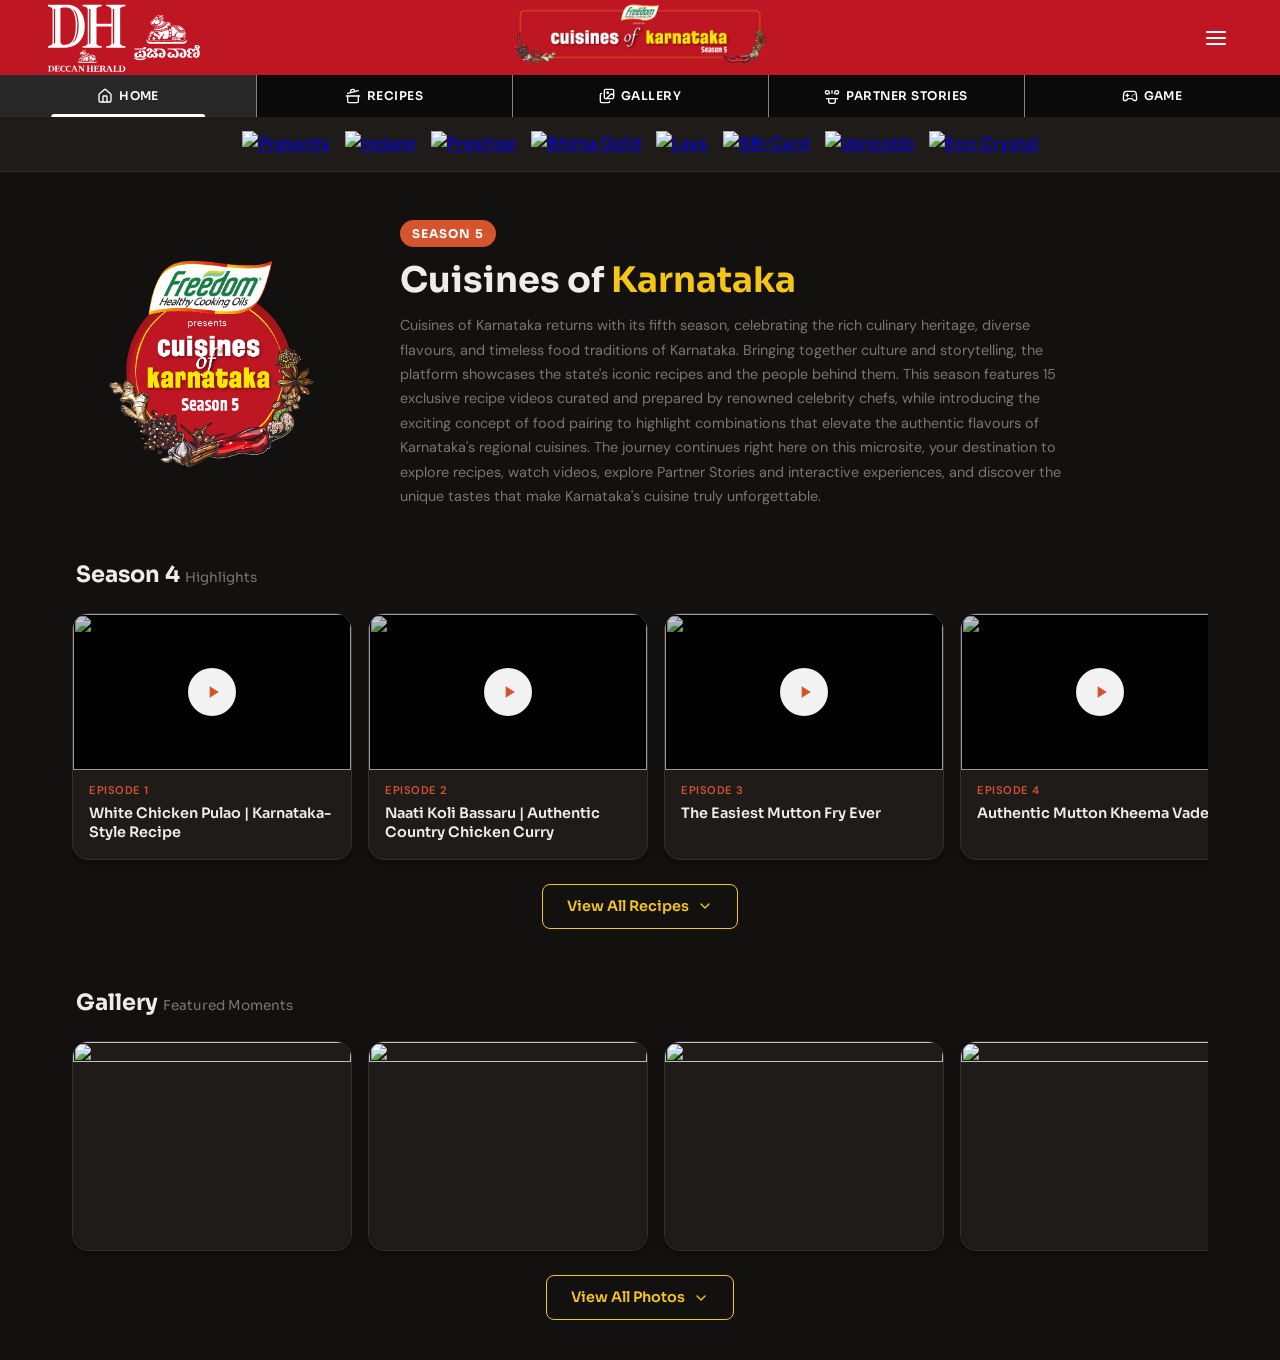
==== commit 4d072f8f: "Add left header logos and editorial sheet" ====
--- a/index.html
+++ b/index.html
@@ -1,5 +1,5 @@
 <!DOCTYPE html>
-<html lang="en">
+<html lang="en" data-language="en">
 <head>
   <meta charset="UTF-8">
   <meta name="viewport" content="width=device-width, initial-scale=1.0">
@@ -8,6 +8,7 @@
   <link rel="preconnect" href="https://fonts.gstatic.com" crossorigin>
   <link href="https://fonts.googleapis.com/css2?family=Sora:wght@400;600;700&family=DM+Sans:wght@400;500&display=swap" rel="stylesheet">
   <link rel="stylesheet" href="https://product-tpml.github.io/COK/site/style.css">
+  <script>(function(){var m=location.search.match(/[?&]lang=(en|kn)(&|$)/);if((m&&m[1]==='kn')||document.documentElement.getAttribute('data-language')==='kn')document.documentElement.classList.add('i18n-loading');})();</script>
 </head>
 <body>
 
@@ -16,6 +17,10 @@
   <div class="header-top">
     <div class="header-top-inner">
       <div class="header-top-left">
+        <div class="left-logo" aria-hidden="true">
+          <img src="https://product-tpml.github.io/COK/site/assets/logo-english.svg" class="left-logo-en" alt="">
+          <img src="https://product-tpml.github.io/COK/site/assets/logo-pv.svg" class="left-logo-pv" alt="">
+        </div>
         <button class="mobile-menu-btn" id="mobile-menu-btn" aria-label="Open menu" data-i18n-aria="header.menuOpenAria">
           <svg viewBox="0 0 24 24" fill="none" stroke="currentColor" stroke-width="2" stroke-linecap="round"><line x1="3" y1="6" x2="21" y2="6"></line><line x1="3" y1="12" x2="21" y2="12"></line><line x1="3" y1="18" x2="21" y2="18"></line></svg>
         </button>
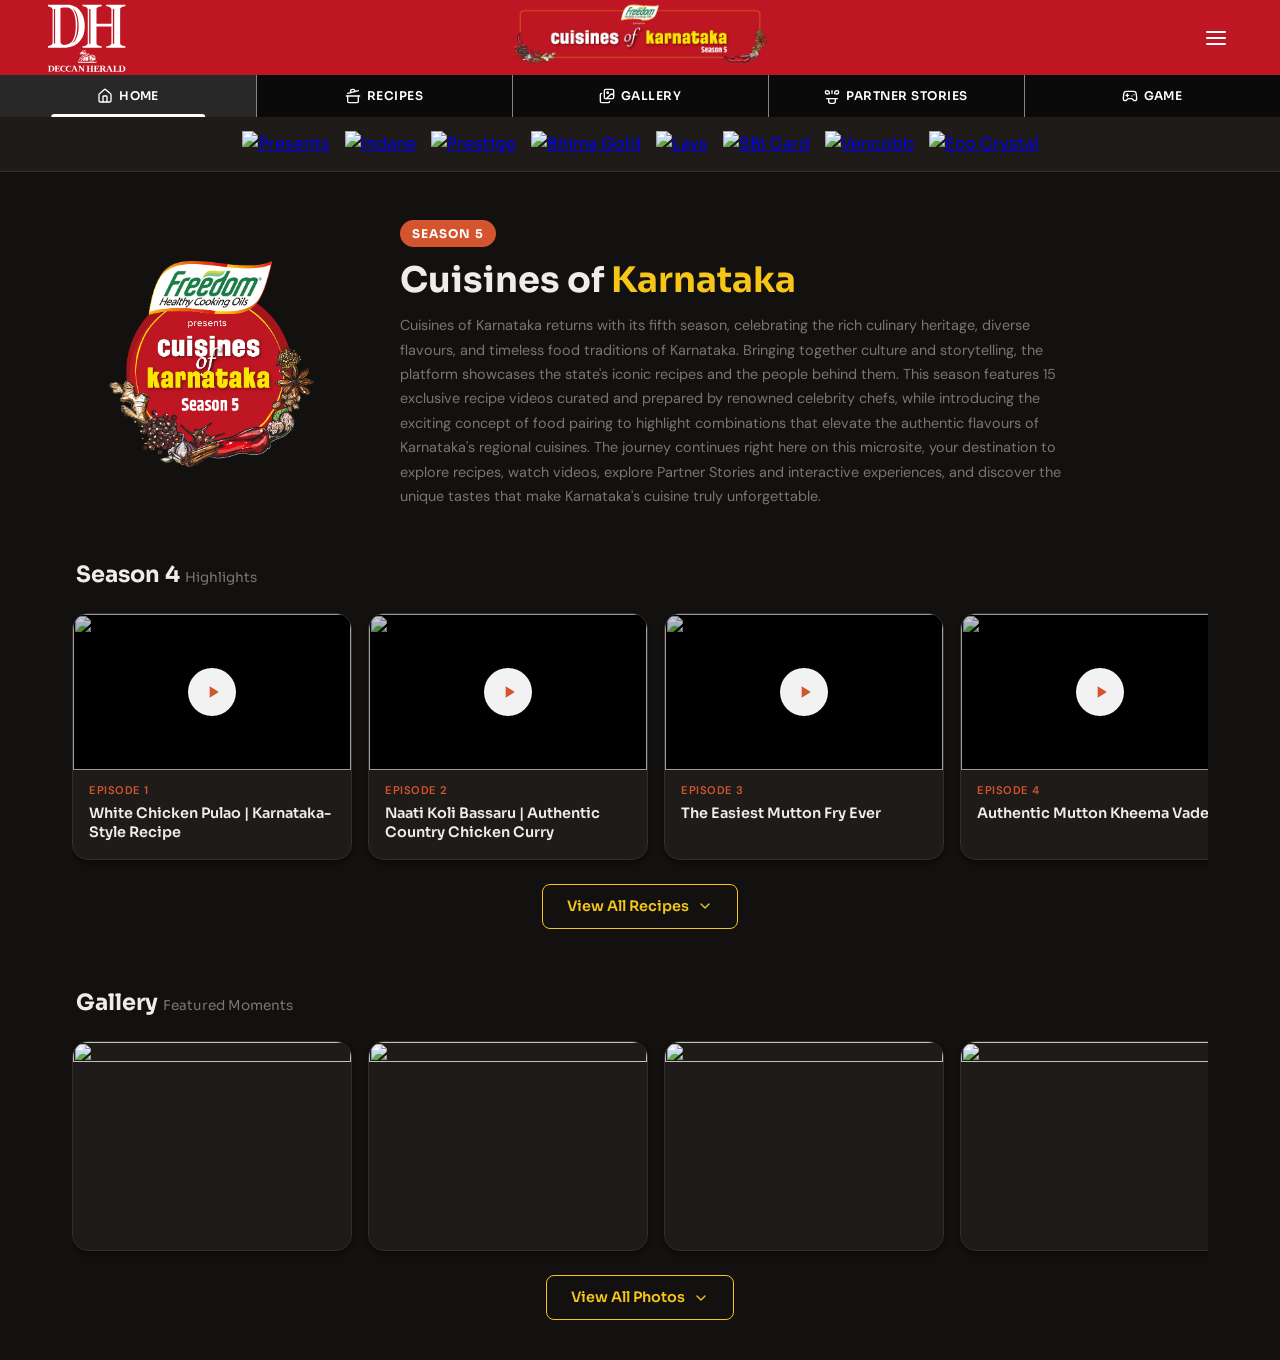
==== commit 3a8c0c5c: "Move mobile menu to bottom navigation" ====
--- a/index.html
+++ b/index.html
@@ -21,9 +21,6 @@
           <img src="https://product-tpml.github.io/COK/site/assets/logo-english.svg" class="left-logo-en" alt="">
           <img src="https://product-tpml.github.io/COK/site/assets/logo-pv.svg" class="left-logo-pv" alt="">
         </div>
-        <button class="mobile-menu-btn" id="mobile-menu-btn" aria-label="Open menu" data-i18n-aria="header.menuOpenAria">
-          <svg viewBox="0 0 24 24" fill="none" stroke="currentColor" stroke-width="2" stroke-linecap="round"><line x1="3" y1="6" x2="21" y2="6"></line><line x1="3" y1="12" x2="21" y2="12"></line><line x1="3" y1="18" x2="21" y2="18"></line></svg>
-        </button>
         <a href="#home" class="logo"><img src="https://product-tpml.github.io/COK/site/S5%20Logo%20Rect.png" alt="COK" data-i18n-alt="header.logoAlt"></a>
       </div>
       <div class="header-top-right">
@@ -354,6 +351,7 @@
     <a href="#gallery" class="bottom-nav-item" data-nav="gallery"><svg width="16" height="16" viewBox="0 0 24 24" fill="none" stroke="currentColor" stroke-width="2" stroke-linecap="round" stroke-linejoin="round"><path d="m22 11-1.296-1.296a2.4 2.4 0 0 0-3.408 0L11 16"/><path d="M4 8a2 2 0 0 0-2 2v10a2 2 0 0 0 2 2h10a2 2 0 0 0 2-2"/><circle cx="13" cy="7" r="1" fill="currentColor"/><rect x="8" y="2" width="14" height="14" rx="2"/></svg><span data-i18n="nav.gallery">Gallery</span></a>
     <a href="#partner-stories" class="bottom-nav-item" data-nav="partner-stories"><svg width="16" height="16" viewBox="0 0 24 24" fill="none" stroke="currentColor" stroke-width="2" stroke-linecap="round" stroke-linejoin="round"><path d="M6 9H4.5a2.5 2.5 0 0 1 0-5C7 4 8 5.5 8 8v.5"/><path d="M18 9h1.5a2.5 2.5 0 0 0 0-5C17 4 16 5.5 16 8v.5"/><path d="M4 16h16"/><path d="M12 4v4"/><path d="M7 16v4a3 3 0 0 0 3 3h4a3 3 0 0 0 3-3v-4"/></svg><span data-i18n="nav.stories">Stories</span></a>
     <a href="#game" class="bottom-nav-item" data-nav="game"><svg width="16" height="16" viewBox="0 0 24 24" fill="none" stroke="currentColor" stroke-width="2" stroke-linecap="round" stroke-linejoin="round"><line x1="6" x2="10" y1="11" y2="11"/><line x1="8" x2="8" y1="9" y2="13"/><line x1="15" x2="15.01" y1="12" y2="12"/><line x1="18" x2="18.01" y1="10" y2="10"/><path d="M17.32 5H6.68a4 4 0 0 0-3.978 3.59c-.006.052-.01.101-.017.152C2.604 9.416 2 14.456 2 16a3 3 0 0 0 3 3c1 0 1.5-.5 2-1l1.414-1.414A2 2 0 0 1 9.828 16h4.344a2 2 0 0 1 1.414.586L17 18c.5.5 1 1 2 1a3 3 0 0 0 3-3c0-1.545-.604-6.584-.685-7.258-.007-.05-.011-.1-.017-.151A4 4 0 0 0 17.32 5z"/></svg><span data-i18n="nav.game">Game</span></a>
+    <button class="bottom-nav-item bottom-nav-hamburger" id="bottom-nav-hamburger" aria-label="Open menu" data-i18n-aria="header.menuOpenAria"><svg viewBox="0 0 24 24" fill="none" stroke="currentColor" stroke-width="2" stroke-linecap="round"><line x1="3" y1="6" x2="21" y2="6"></line><line x1="3" y1="12" x2="21" y2="12"></line><line x1="3" y1="18" x2="21" y2="18"></line></svg><span data-i18n="header.menuOpenAria">Open menu</span></button>
   </div>
 </nav>
 
